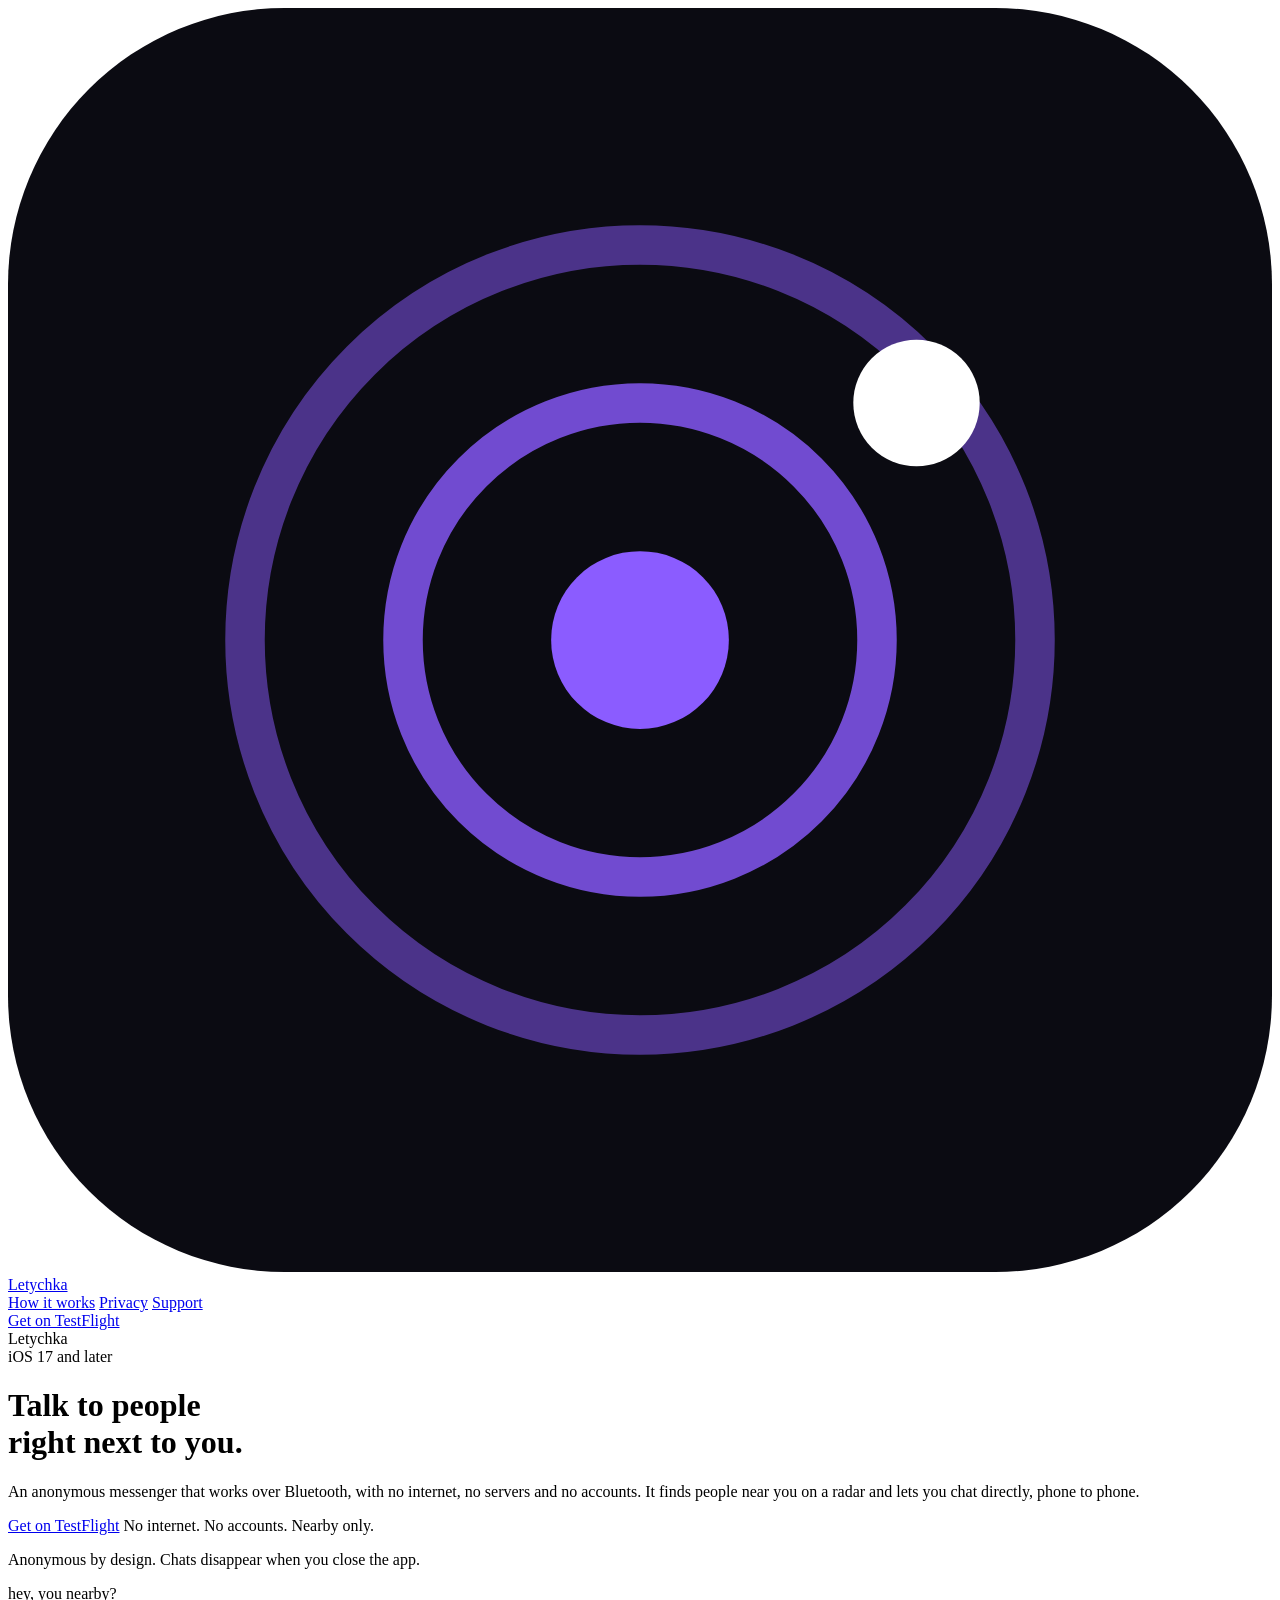
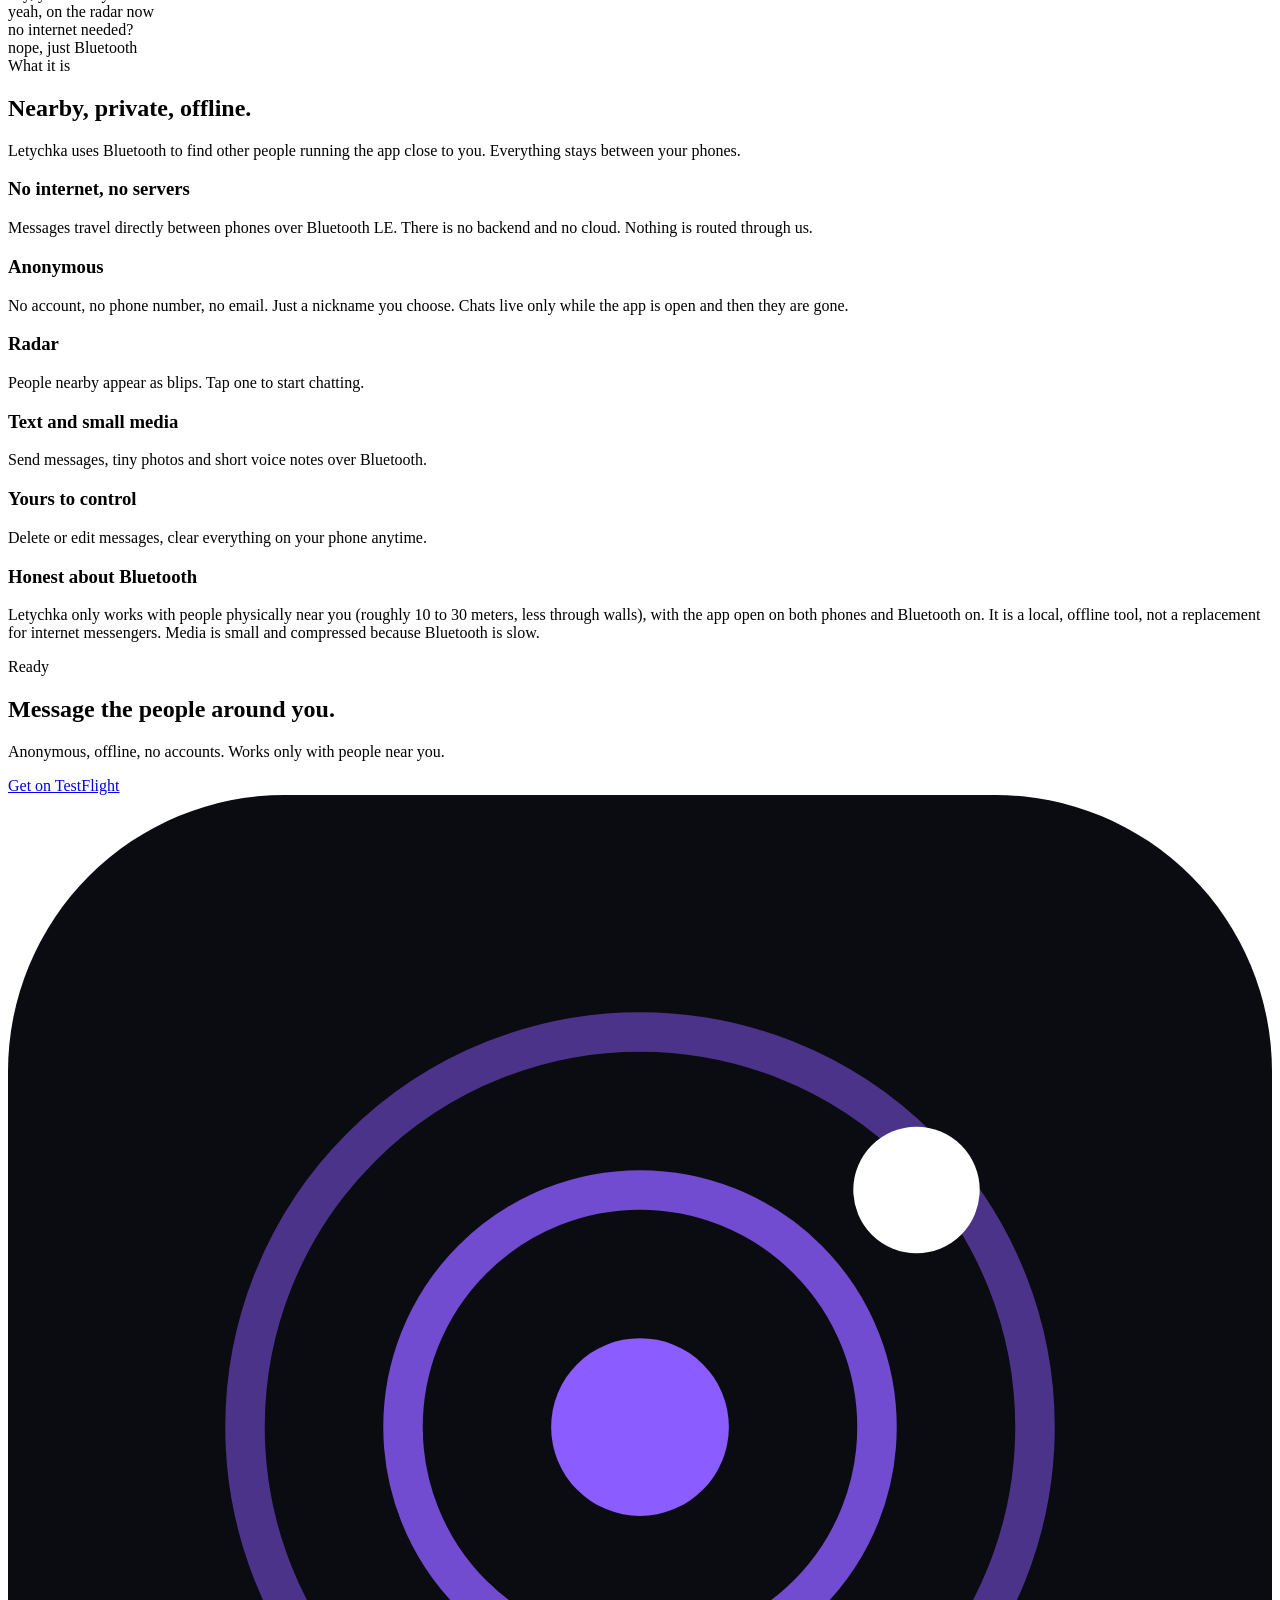
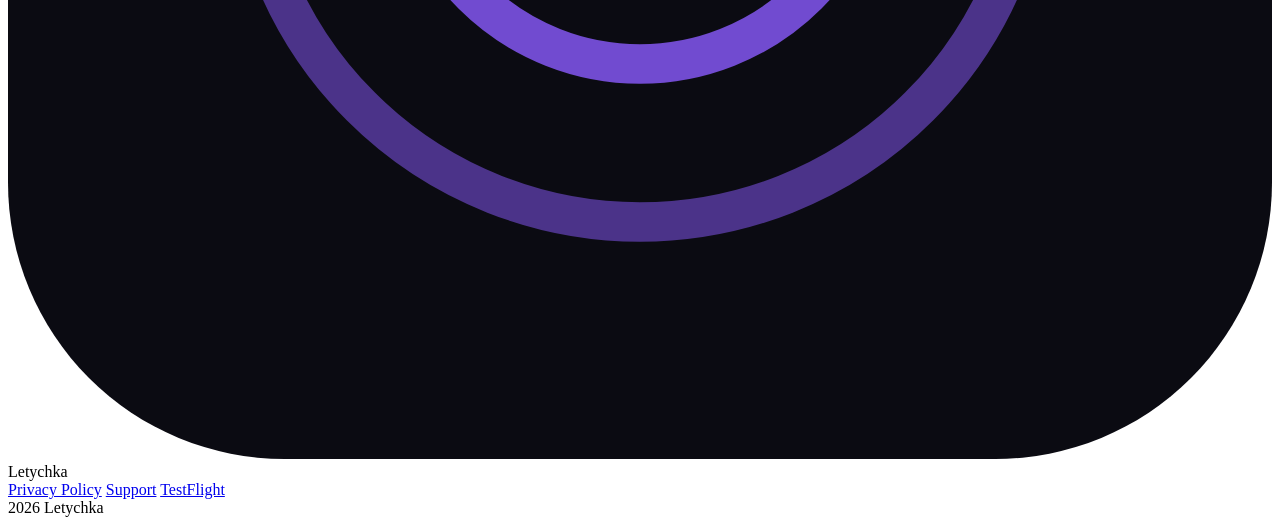
==== web/index.html @ 840ac042 "site: add Letychka website (landing + privacy policy + support) Static site under web/, deployed to " ====
<!doctype html>
<html lang="en">
<head>
<meta charset="utf-8">
<meta name="viewport" content="width=device-width,initial-scale=1">
<title>Letychka anonymous offline Bluetooth messenger</title>
<meta name="description" content="Message people right next to you over Bluetooth. No internet, no servers, no accounts. Fully anonymous and ephemeral.">
<meta property="og:title" content="Letychka">
<meta property="og:description" content="Anonymous offline messaging over Bluetooth. No internet, no servers, no accounts.">
<meta name="theme-color" content="#000000">
<link rel="icon" href='data:image/svg+xml,<svg xmlns="http://www.w3.org/2000/svg" viewBox="0 0 64 64"><rect width="64" height="64" rx="14" fill="%230b0b12"/><circle cx="32" cy="32" r="20" fill="none" stroke="%238B5CFF" stroke-opacity="0.5" stroke-width="2"/><circle cx="32" cy="32" r="12" fill="none" stroke="%238B5CFF" stroke-opacity="0.8" stroke-width="2"/><circle cx="32" cy="32" r="4.5" fill="%238B5CFF"/><circle cx="46" cy="20" r="3.2" fill="%23ffffff"/></svg>'>
<link rel="stylesheet" href="/style.css">
</head>
<body>

<nav class="nav">
  <div class="wrap">
    <a class="brand" href="/">
      <svg class="logo" viewBox="0 0 64 64" xmlns="http://www.w3.org/2000/svg"><rect width="64" height="64" rx="14" fill="#0b0b12"/><circle cx="32" cy="32" r="20" fill="none" stroke="#8B5CFF" stroke-opacity=".5" stroke-width="2"/><circle cx="32" cy="32" r="12" fill="none" stroke="#8B5CFF" stroke-opacity=".8" stroke-width="2"/><circle cx="32" cy="32" r="4.5" fill="#8B5CFF"/><circle cx="46" cy="20" r="3.2" fill="#fff"/></svg>
      Letychka
    </a>
    <div class="navlinks">
      <a href="#how">How it works</a>
      <a href="/privacy">Privacy</a>
      <a href="/support">Support</a>
    </div>
    <a class="btn btn-primary" href="https://testflight.apple.com/join/pRbutQEN">Get on TestFlight</a>
  </div>
</nav>

<header class="hero">
  <div class="wrap">
    <div>
      <div class="eyebrow">Letychka</div>
      <span class="badge">iOS 17 and later</span>
      <h1>Talk to people<br>right next to you.</h1>
      <p class="lead">An anonymous messenger that works over Bluetooth, with no internet, no servers and no accounts. It finds people near you on a radar and lets you chat directly, phone to phone.</p>
      <div class="cta-row">
        <a class="btn btn-primary" href="https://testflight.apple.com/join/pRbutQEN">Get on TestFlight</a>
        <span class="cta-sub">No internet. No accounts. Nearby only.</span>
      </div>
      <p class="rating">Anonymous by design. Chats disappear when you close the app.</p>
    </div>

    <div class="phone" aria-hidden="true">
      <div class="screen">
        <div class="radar">
          <i class="r1"></i><i class="r2"></i>
          <i class="dot"></i>
          <i class="blip b1"></i><i class="blip b2"></i>
        </div>
        <div class="scr-msgs">
          <div class="bub in">hey, you nearby?</div>
          <div class="bub out">yeah, on the radar now</div>
          <div class="bub in">no internet needed?</div>
          <div class="bub out">nope, just Bluetooth</div>
        </div>
      </div>
    </div>
  </div>
</header>

<main>
<section class="section" id="how">
  <div class="wrap">
    <div class="kicker">What it is</div>
    <h2>Nearby, private, offline.</h2>
    <p class="intro">Letychka uses Bluetooth to find other people running the app close to you. Everything stays between your phones.</p>

    <div class="bento">
      <div class="tile c-span3">
        <h3>No internet, no servers</h3>
        <p>Messages travel directly between phones over Bluetooth LE. There is no backend and no cloud. Nothing is routed through us.</p>
      </div>
      <div class="tile c-span3">
        <h3>Anonymous</h3>
        <p>No account, no phone number, no email. Just a nickname you choose. Chats live only while the app is open and then they are gone.</p>
      </div>
      <div class="tile c-span2">
        <h3>Radar</h3>
        <p>People nearby appear as blips. Tap one to start chatting.</p>
      </div>
      <div class="tile c-span2">
        <h3>Text and small media</h3>
        <p>Send messages, tiny photos and short voice notes over Bluetooth.</p>
      </div>
      <div class="tile c-span2">
        <h3>Yours to control</h3>
        <p>Delete or edit messages, clear everything on your phone anytime.</p>
      </div>
      <div class="tile c-span6">
        <h3>Honest about Bluetooth</h3>
        <p>Letychka only works with people physically near you (roughly 10 to 30 meters, less through walls), with the app open on both phones and Bluetooth on. It is a local, offline tool, not a replacement for internet messengers. Media is small and compressed because Bluetooth is slow.</p>
      </div>
    </div>
  </div>
</section>

<section class="section tight">
  <div class="wrap">
    <div class="band">
      <div class="kicker">Ready</div>
      <h2>Message the people around you.</h2>
      <p class="intro">Anonymous, offline, no accounts. Works only with people near you.</p>
      <a class="btn btn-primary" href="https://testflight.apple.com/join/pRbutQEN">Get on TestFlight</a>
    </div>
  </div>
</section>
</main>

<footer>
  <div class="wrap">
    <div class="brand">
      <svg class="logo" viewBox="0 0 64 64" xmlns="http://www.w3.org/2000/svg"><rect width="64" height="64" rx="14" fill="#0b0b12"/><circle cx="32" cy="32" r="20" fill="none" stroke="#8B5CFF" stroke-opacity=".5" stroke-width="2"/><circle cx="32" cy="32" r="12" fill="none" stroke="#8B5CFF" stroke-opacity=".8" stroke-width="2"/><circle cx="32" cy="32" r="4.5" fill="#8B5CFF"/><circle cx="46" cy="20" r="3.2" fill="#fff"/></svg>
      Letychka
    </div>
    <div class="fl">
      <a href="/privacy">Privacy Policy</a>
      <a href="/support">Support</a>
      <a href="https://testflight.apple.com/join/pRbutQEN">TestFlight</a>
    </div>
    <div class="cp">2026 Letychka</div>
  </div>
</footer>

</body>
</html>
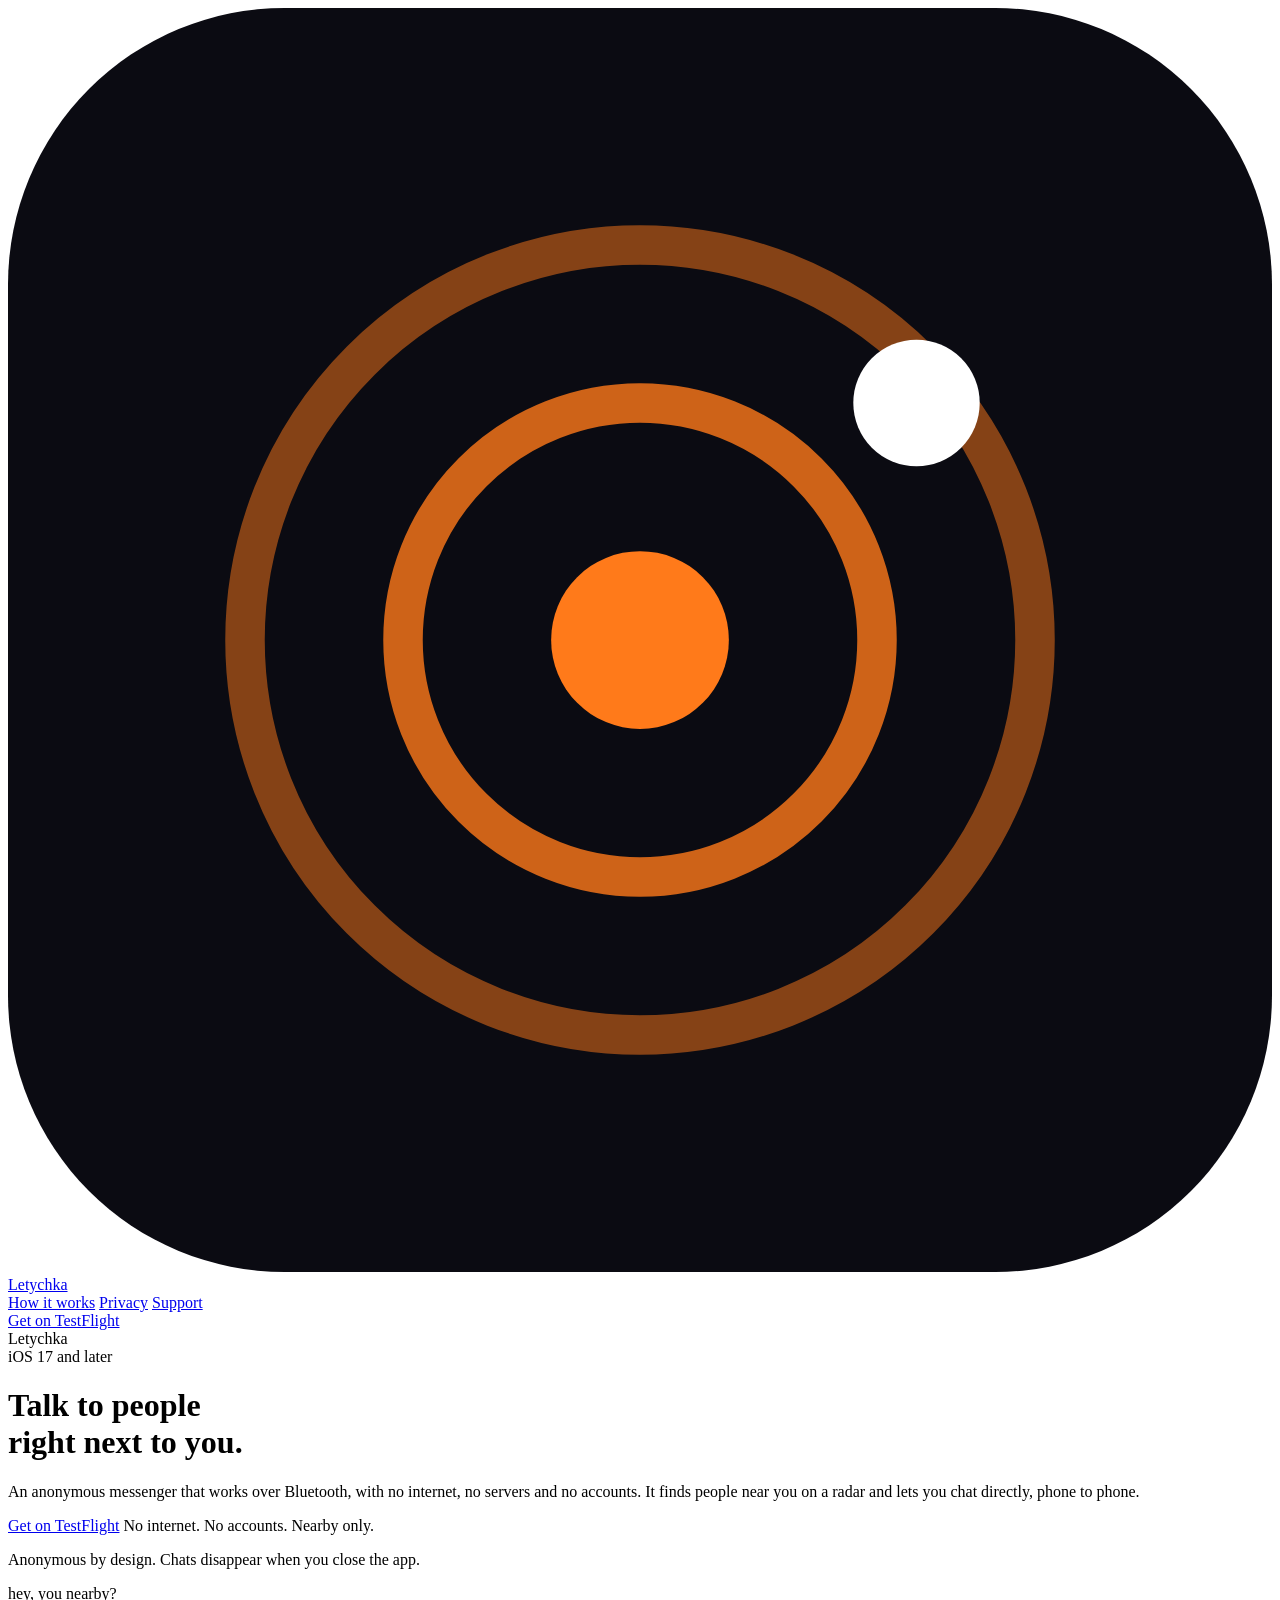
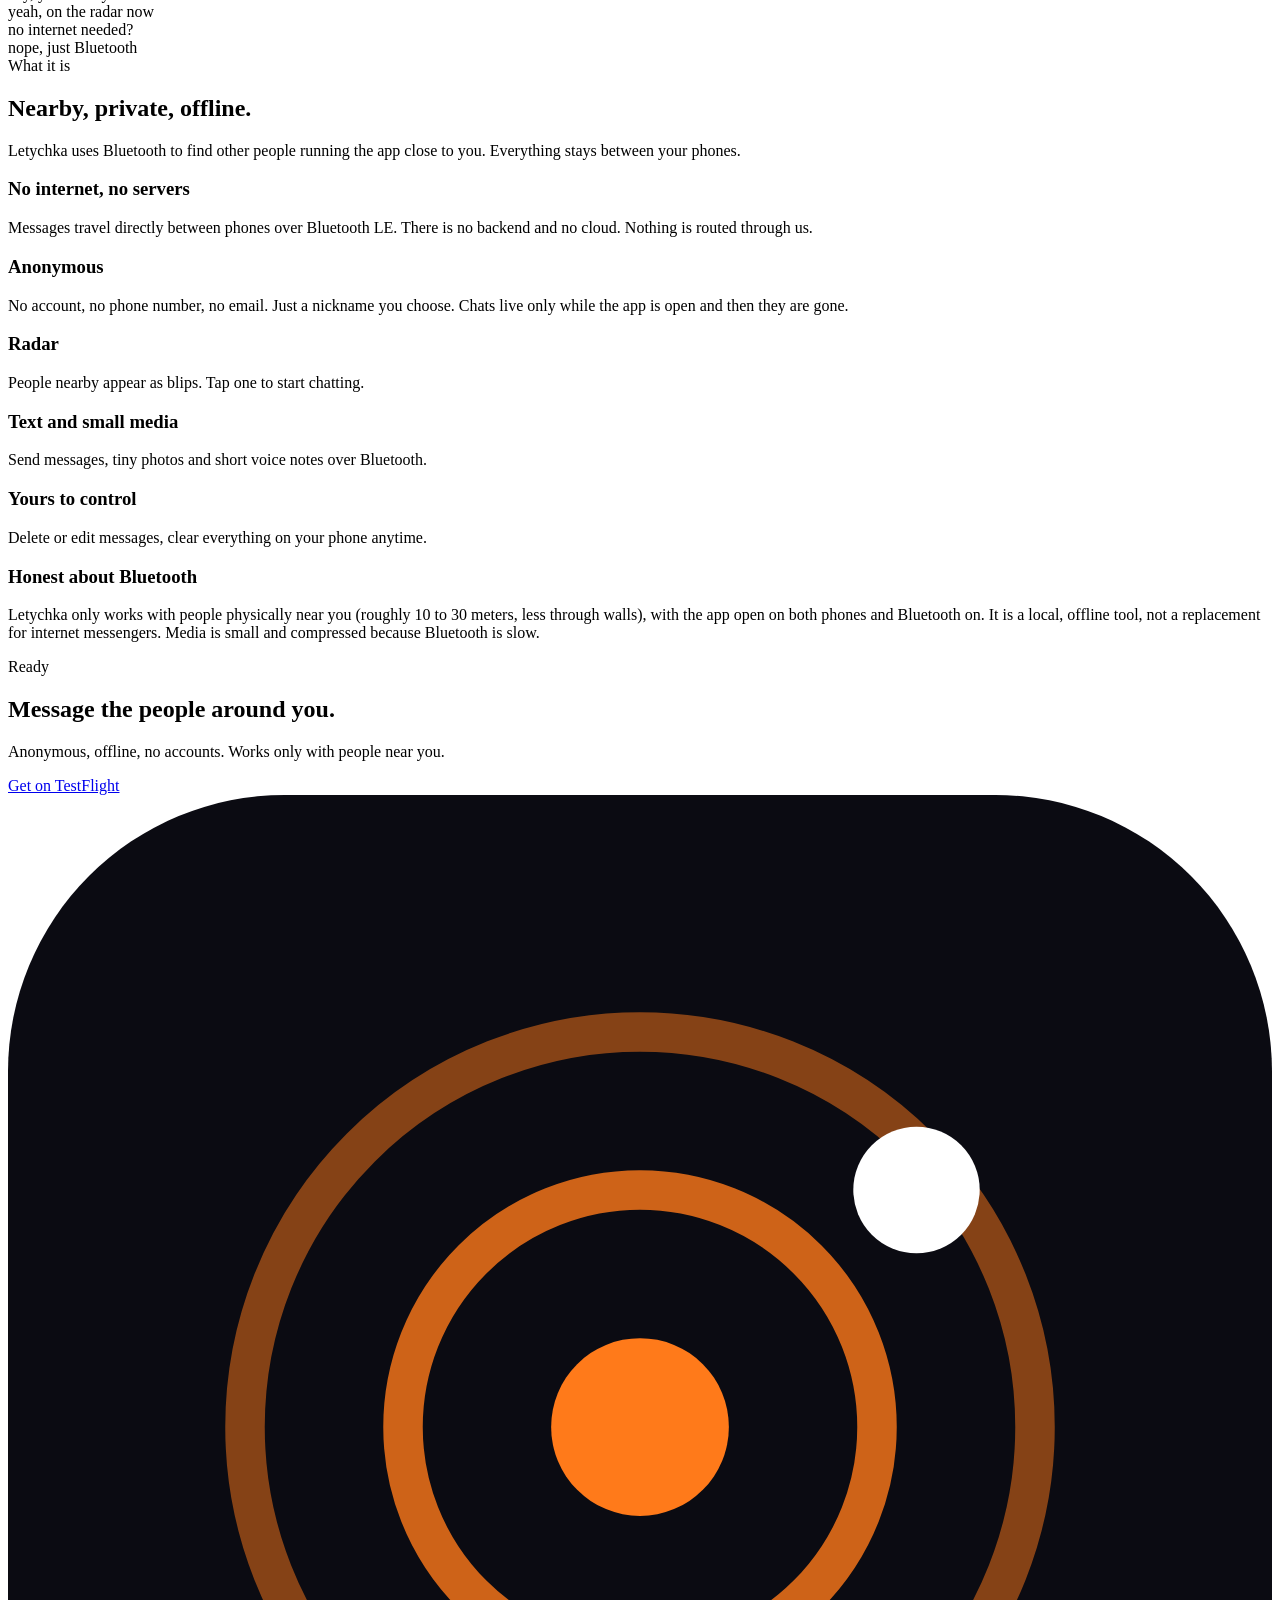
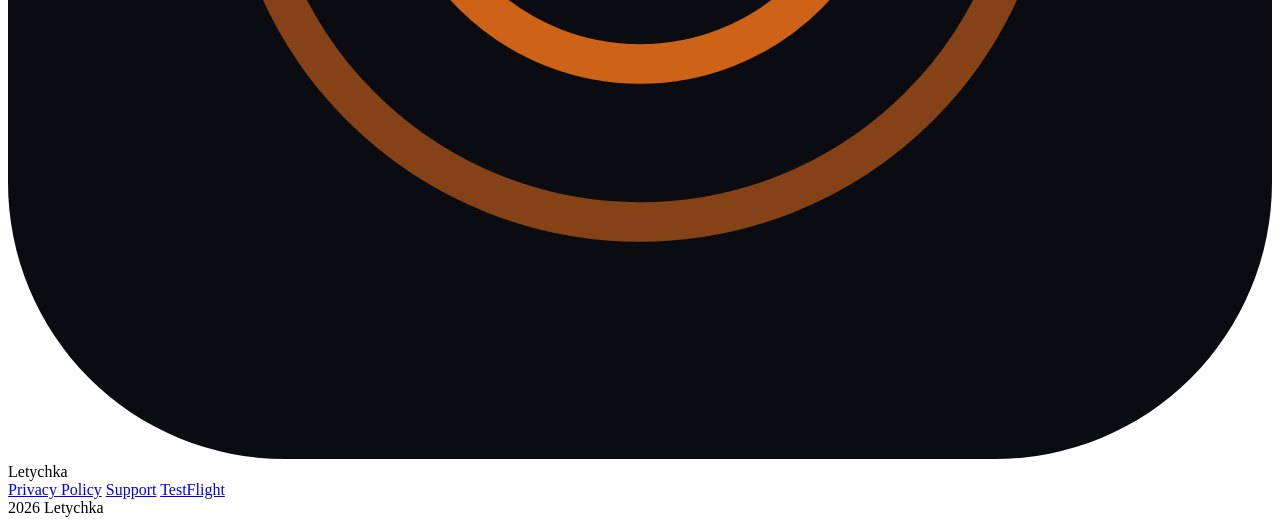
==== commit cbbc4a07: "theme: switch accent to orange; radar: drop ghosts, dedup, go-offline - Accent is now orange (#FF7A1" ====
--- a/web/index.html
+++ b/web/index.html
@@ -8,7 +8,7 @@
 <meta property="og:title" content="Letychka">
 <meta property="og:description" content="Anonymous offline messaging over Bluetooth. No internet, no servers, no accounts.">
 <meta name="theme-color" content="#000000">
-<link rel="icon" href='data:image/svg+xml,<svg xmlns="http://www.w3.org/2000/svg" viewBox="0 0 64 64"><rect width="64" height="64" rx="14" fill="%230b0b12"/><circle cx="32" cy="32" r="20" fill="none" stroke="%238B5CFF" stroke-opacity="0.5" stroke-width="2"/><circle cx="32" cy="32" r="12" fill="none" stroke="%238B5CFF" stroke-opacity="0.8" stroke-width="2"/><circle cx="32" cy="32" r="4.5" fill="%238B5CFF"/><circle cx="46" cy="20" r="3.2" fill="%23ffffff"/></svg>'>
+<link rel="icon" href='data:image/svg+xml,<svg xmlns="http://www.w3.org/2000/svg" viewBox="0 0 64 64"><rect width="64" height="64" rx="14" fill="%230b0b12"/><circle cx="32" cy="32" r="20" fill="none" stroke="%23FF7A1A" stroke-opacity="0.5" stroke-width="2"/><circle cx="32" cy="32" r="12" fill="none" stroke="%23FF7A1A" stroke-opacity="0.8" stroke-width="2"/><circle cx="32" cy="32" r="4.5" fill="%23FF7A1A"/><circle cx="46" cy="20" r="3.2" fill="%23ffffff"/></svg>'>
 <link rel="stylesheet" href="/style.css">
 </head>
 <body>
@@ -16,7 +16,7 @@
 <nav class="nav">
   <div class="wrap">
     <a class="brand" href="/">
-      <svg class="logo" viewBox="0 0 64 64" xmlns="http://www.w3.org/2000/svg"><rect width="64" height="64" rx="14" fill="#0b0b12"/><circle cx="32" cy="32" r="20" fill="none" stroke="#8B5CFF" stroke-opacity=".5" stroke-width="2"/><circle cx="32" cy="32" r="12" fill="none" stroke="#8B5CFF" stroke-opacity=".8" stroke-width="2"/><circle cx="32" cy="32" r="4.5" fill="#8B5CFF"/><circle cx="46" cy="20" r="3.2" fill="#fff"/></svg>
+      <svg class="logo" viewBox="0 0 64 64" xmlns="http://www.w3.org/2000/svg"><rect width="64" height="64" rx="14" fill="#0b0b12"/><circle cx="32" cy="32" r="20" fill="none" stroke="#FF7A1A" stroke-opacity=".5" stroke-width="2"/><circle cx="32" cy="32" r="12" fill="none" stroke="#FF7A1A" stroke-opacity=".8" stroke-width="2"/><circle cx="32" cy="32" r="4.5" fill="#FF7A1A"/><circle cx="46" cy="20" r="3.2" fill="#fff"/></svg>
       Letychka
     </a>
     <div class="navlinks">
@@ -111,7 +111,7 @@
 <footer>
   <div class="wrap">
     <div class="brand">
-      <svg class="logo" viewBox="0 0 64 64" xmlns="http://www.w3.org/2000/svg"><rect width="64" height="64" rx="14" fill="#0b0b12"/><circle cx="32" cy="32" r="20" fill="none" stroke="#8B5CFF" stroke-opacity=".5" stroke-width="2"/><circle cx="32" cy="32" r="12" fill="none" stroke="#8B5CFF" stroke-opacity=".8" stroke-width="2"/><circle cx="32" cy="32" r="4.5" fill="#8B5CFF"/><circle cx="46" cy="20" r="3.2" fill="#fff"/></svg>
+      <svg class="logo" viewBox="0 0 64 64" xmlns="http://www.w3.org/2000/svg"><rect width="64" height="64" rx="14" fill="#0b0b12"/><circle cx="32" cy="32" r="20" fill="none" stroke="#FF7A1A" stroke-opacity=".5" stroke-width="2"/><circle cx="32" cy="32" r="12" fill="none" stroke="#FF7A1A" stroke-opacity=".8" stroke-width="2"/><circle cx="32" cy="32" r="4.5" fill="#FF7A1A"/><circle cx="46" cy="20" r="3.2" fill="#fff"/></svg>
       Letychka
     </div>
     <div class="fl">
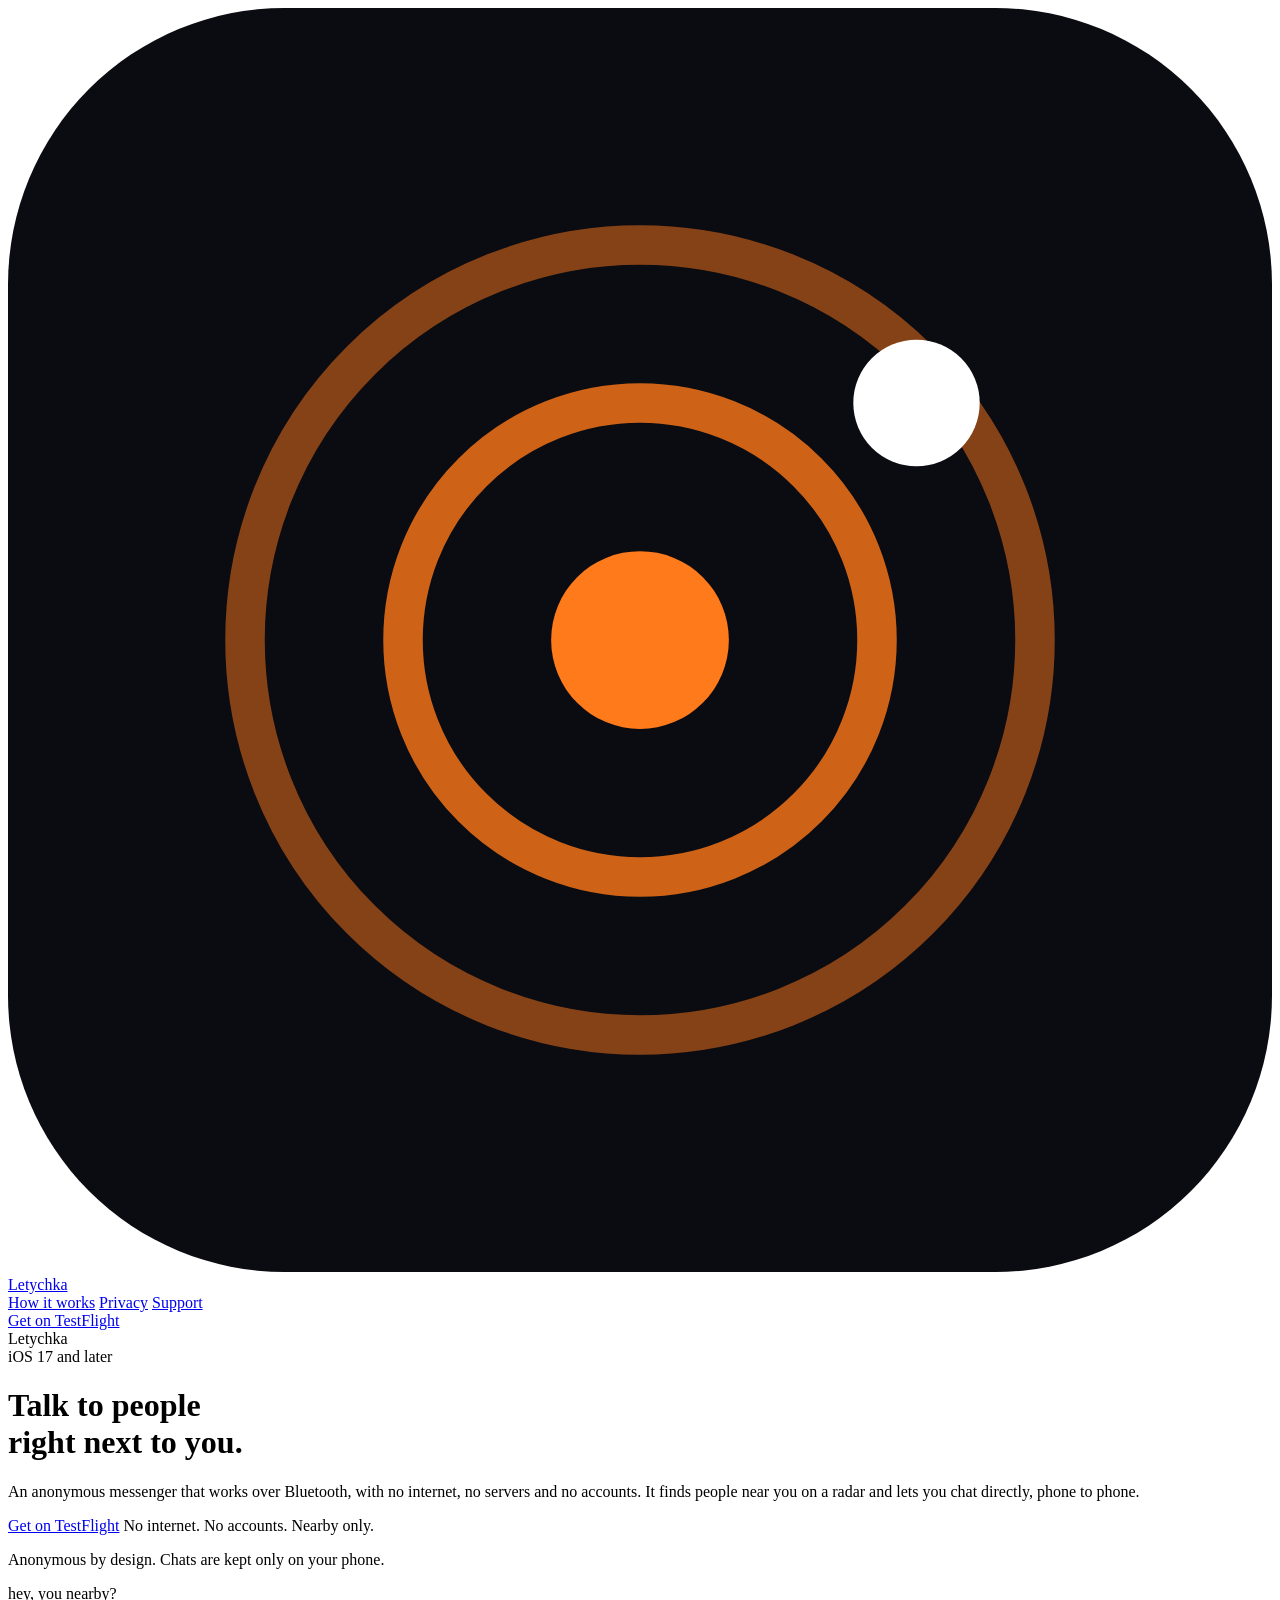
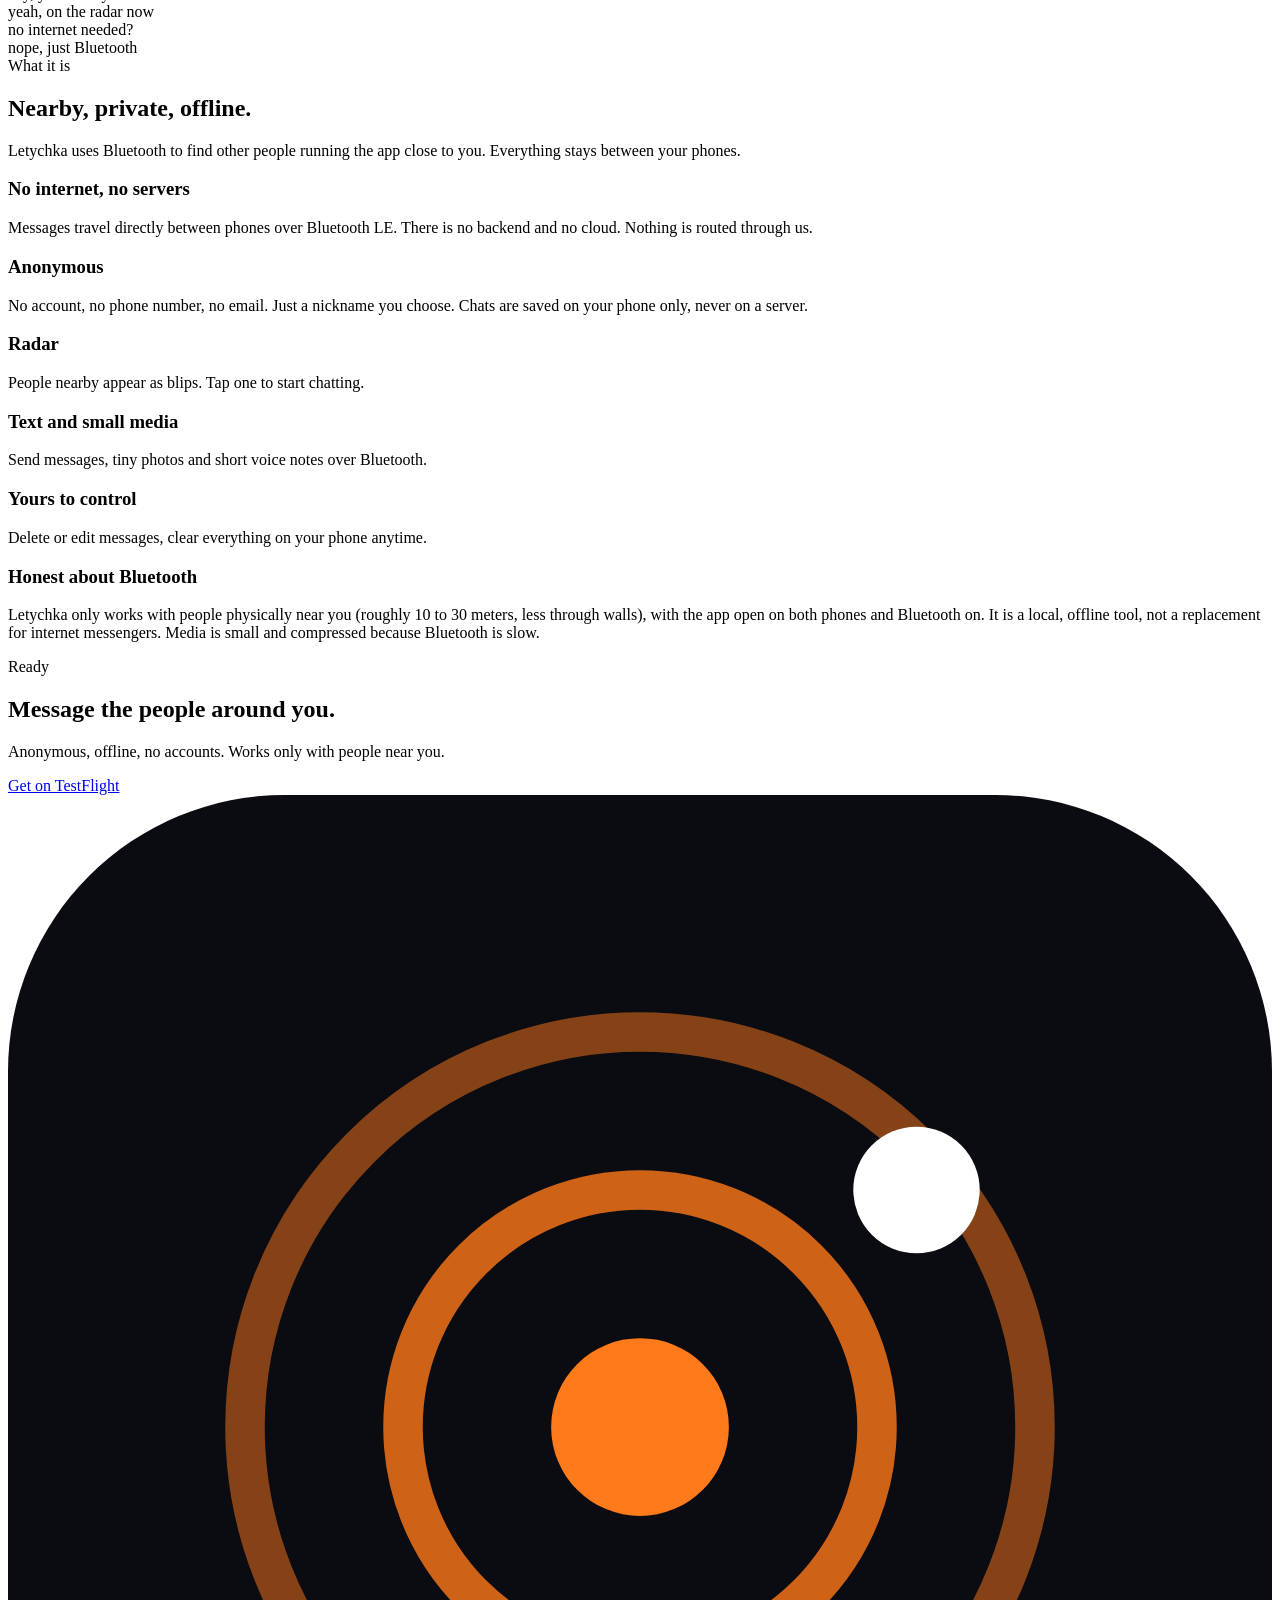
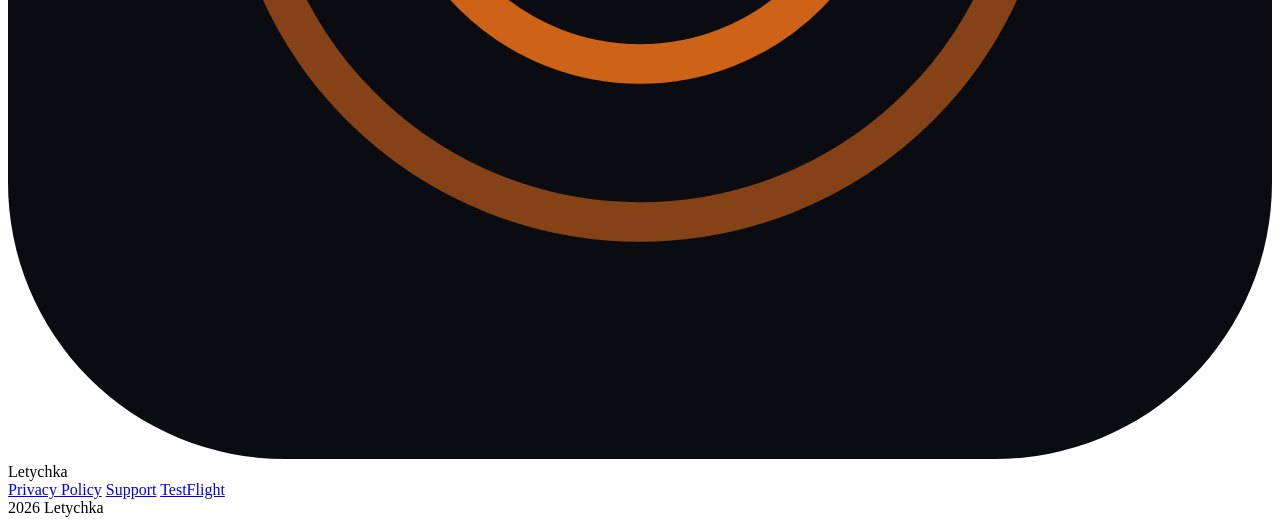
==== commit 232f8b72: "feature: stable identity, persistent chat history, block, live rename Keystone change: every BLE fra" ====
--- a/web/index.html
+++ b/web/index.html
@@ -4,9 +4,9 @@
 <meta charset="utf-8">
 <meta name="viewport" content="width=device-width,initial-scale=1">
 <title>Letychka anonymous offline Bluetooth messenger</title>
-<meta name="description" content="Message people right next to you over Bluetooth. No internet, no servers, no accounts. Fully anonymous and ephemeral.">
+<meta name="description" content="Message people right next to you over Bluetooth. No internet, no servers, no accounts. Anonymous, everything stays on your phone.">
 <meta property="og:title" content="Letychka">
-<meta property="og:description" content="Anonymous offline messaging over Bluetooth. No internet, no servers, no accounts.">
+<meta property="og:description" content="Anonymous offline messaging over Bluetooth. No internet, no servers, no accounts. Chats stay on your phone.">
 <meta name="theme-color" content="#000000">
 <link rel="icon" href='data:image/svg+xml,<svg xmlns="http://www.w3.org/2000/svg" viewBox="0 0 64 64"><rect width="64" height="64" rx="14" fill="%230b0b12"/><circle cx="32" cy="32" r="20" fill="none" stroke="%23FF7A1A" stroke-opacity="0.5" stroke-width="2"/><circle cx="32" cy="32" r="12" fill="none" stroke="%23FF7A1A" stroke-opacity="0.8" stroke-width="2"/><circle cx="32" cy="32" r="4.5" fill="%23FF7A1A"/><circle cx="46" cy="20" r="3.2" fill="%23ffffff"/></svg>'>
 <link rel="stylesheet" href="/style.css">
@@ -39,7 +39,7 @@
         <a class="btn btn-primary" href="https://testflight.apple.com/join/pRbutQEN">Get on TestFlight</a>
         <span class="cta-sub">No internet. No accounts. Nearby only.</span>
       </div>
-      <p class="rating">Anonymous by design. Chats disappear when you close the app.</p>
+      <p class="rating">Anonymous by design. Chats are kept only on your phone.</p>
     </div>
 
     <div class="phone" aria-hidden="true">
@@ -74,7 +74,7 @@
       </div>
       <div class="tile c-span3">
         <h3>Anonymous</h3>
-        <p>No account, no phone number, no email. Just a nickname you choose. Chats live only while the app is open and then they are gone.</p>
+        <p>No account, no phone number, no email. Just a nickname you choose. Chats are saved on your phone only, never on a server.</p>
       </div>
       <div class="tile c-span2">
         <h3>Radar</h3>
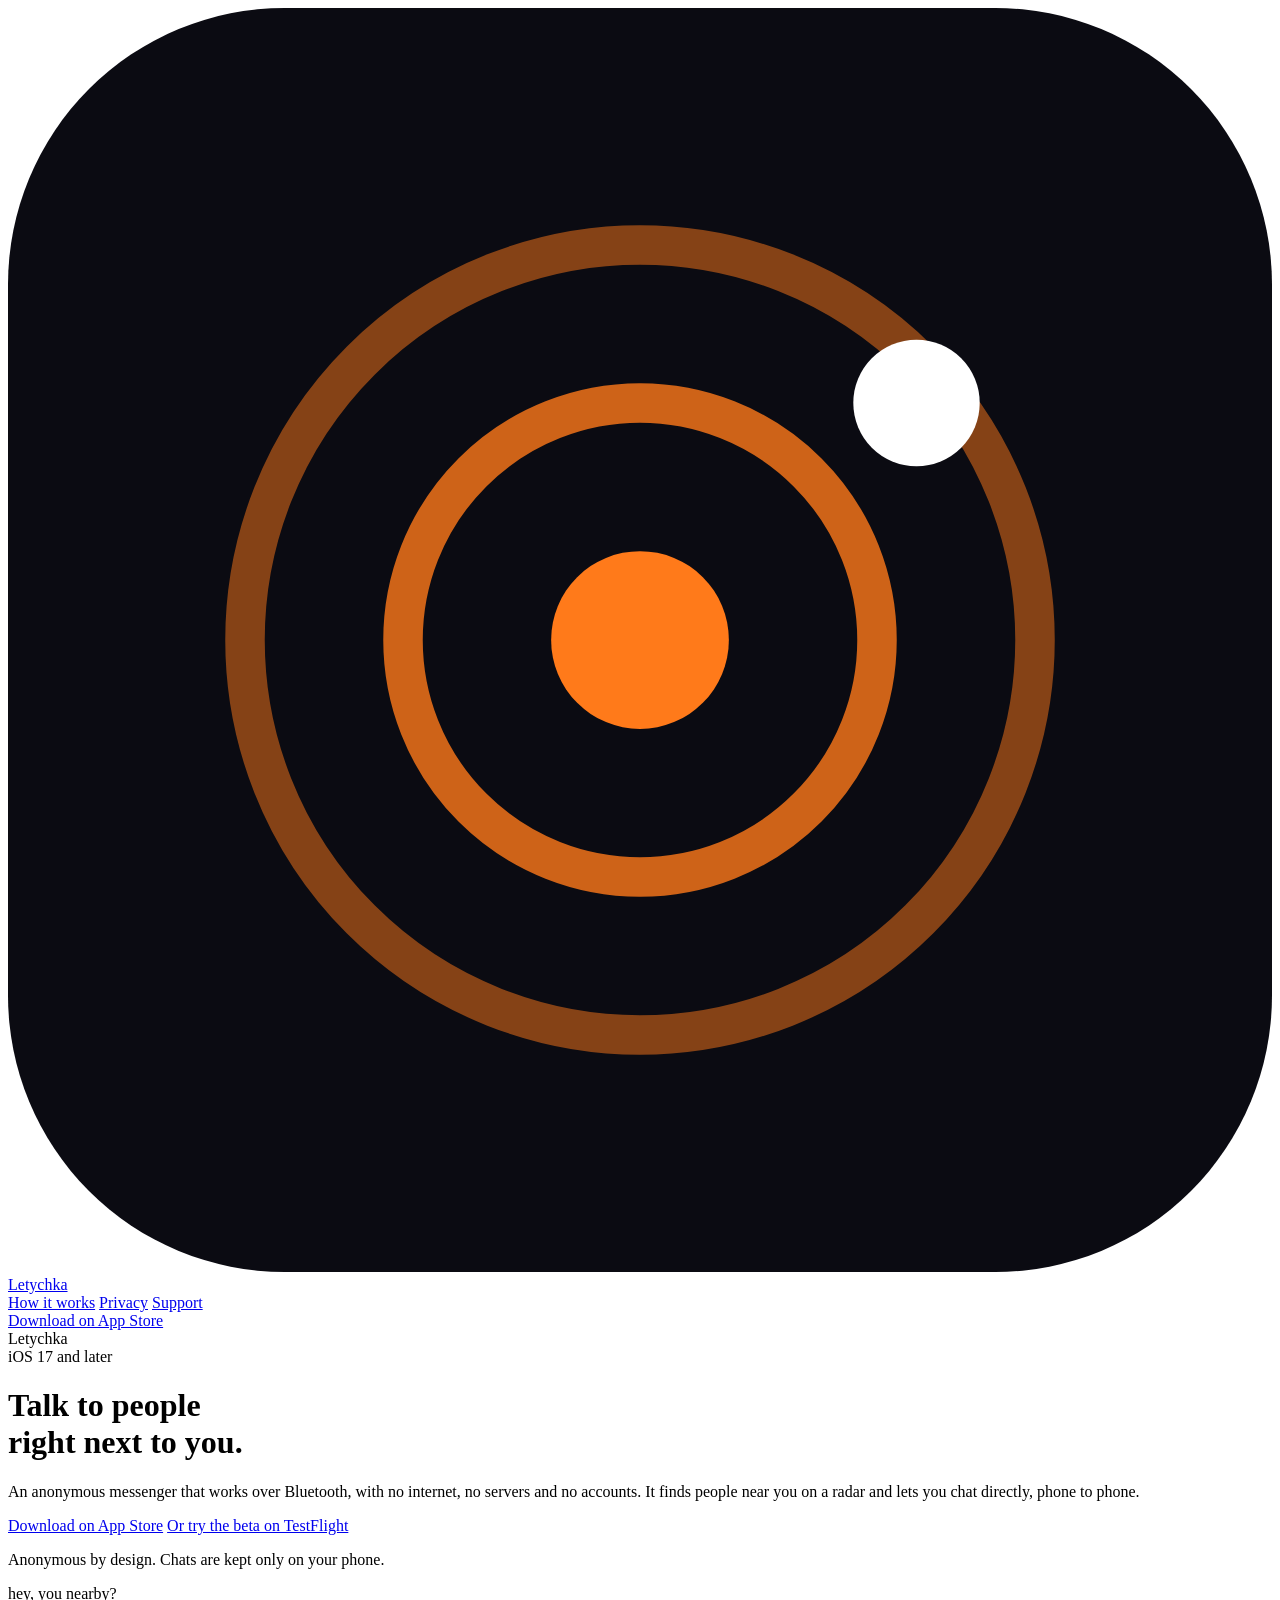
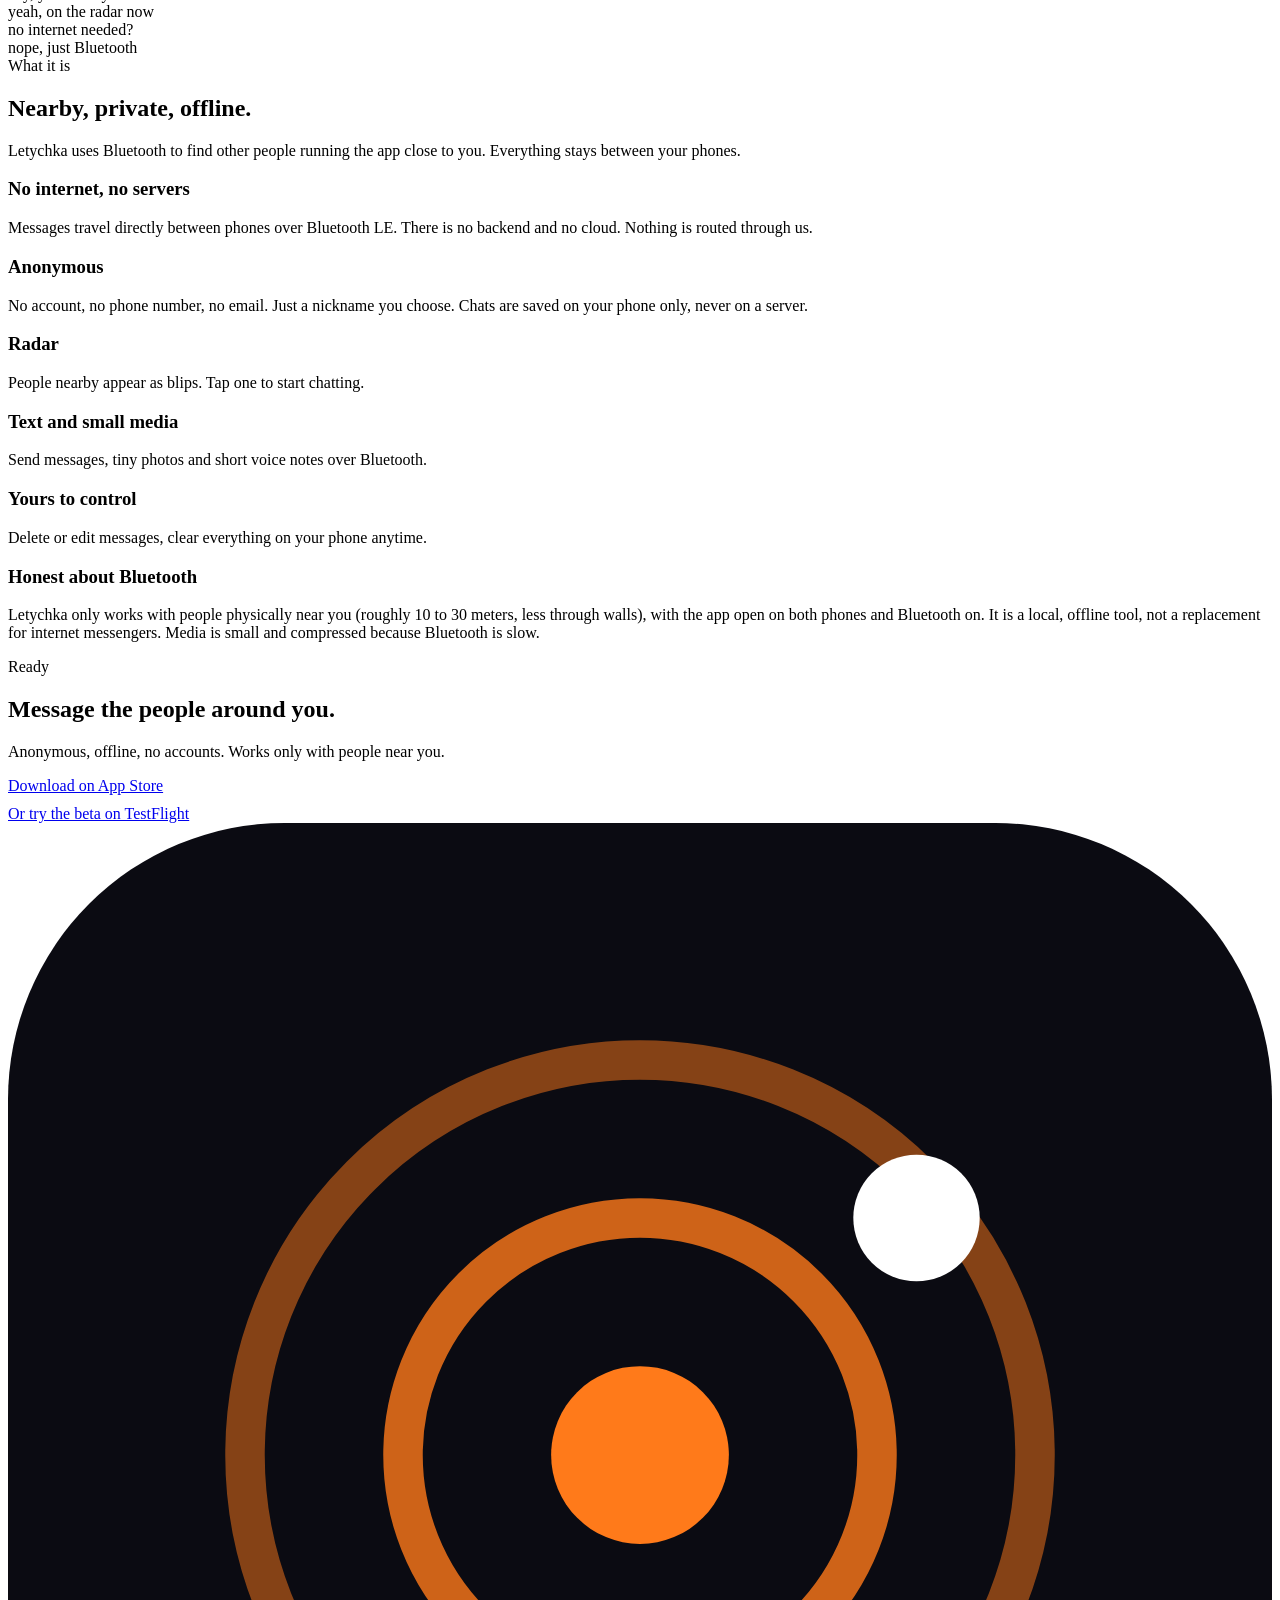
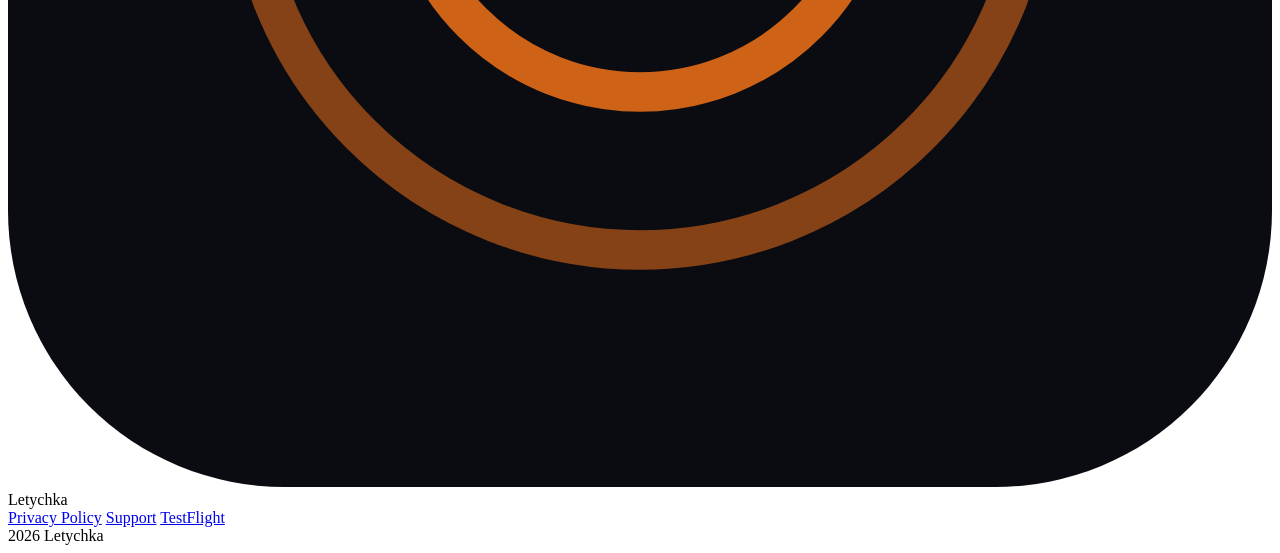
==== commit 0aa0b238: "web: primary CTA -> App Store, TestFlight kept as secondary Once the app ships on the App Store the " ====
--- a/web/index.html
+++ b/web/index.html
@@ -24,7 +24,7 @@
       <a href="/privacy">Privacy</a>
       <a href="/support">Support</a>
     </div>
-    <a class="btn btn-primary" href="https://testflight.apple.com/join/pRbutQEN">Get on TestFlight</a>
+    <a class="btn btn-primary" href="https://apps.apple.com/app/id6770308875">Download on App Store</a>
   </div>
 </nav>
 
@@ -36,8 +36,8 @@
       <h1>Talk to people<br>right next to you.</h1>
       <p class="lead">An anonymous messenger that works over Bluetooth, with no internet, no servers and no accounts. It finds people near you on a radar and lets you chat directly, phone to phone.</p>
       <div class="cta-row">
-        <a class="btn btn-primary" href="https://testflight.apple.com/join/pRbutQEN">Get on TestFlight</a>
-        <span class="cta-sub">No internet. No accounts. Nearby only.</span>
+        <a class="btn btn-primary" href="https://apps.apple.com/app/id6770308875">Download on App Store</a>
+        <a class="cta-sub" href="https://testflight.apple.com/join/pRbutQEN">Or try the beta on TestFlight</a>
       </div>
       <p class="rating">Anonymous by design. Chats are kept only on your phone.</p>
     </div>
@@ -102,7 +102,8 @@
       <div class="kicker">Ready</div>
       <h2>Message the people around you.</h2>
       <p class="intro">Anonymous, offline, no accounts. Works only with people near you.</p>
-      <a class="btn btn-primary" href="https://testflight.apple.com/join/pRbutQEN">Get on TestFlight</a>
+      <a class="btn btn-primary" href="https://apps.apple.com/app/id6770308875">Download on App Store</a>
+      <a class="cta-sub" href="https://testflight.apple.com/join/pRbutQEN" style="display:block;margin-top:10px">Or try the beta on TestFlight</a>
     </div>
   </div>
 </section>
